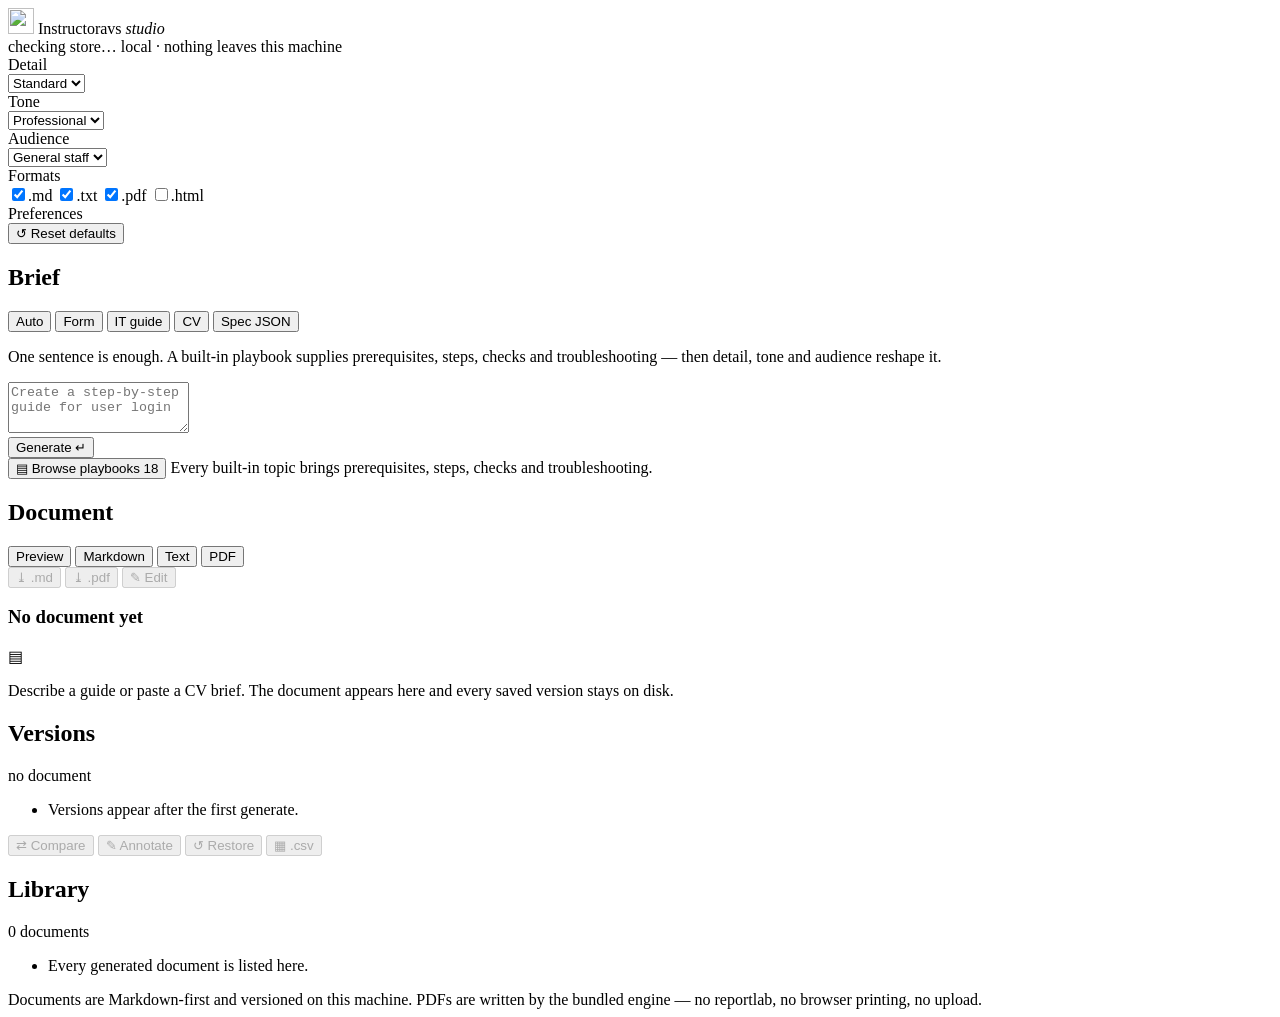
==== app/static/index.html @ cc3e74e6 "Initial commit: Instructoravs IT guide and CV studio. 🤖 Generated with Codebuff Co-Authored-By: Code" ====
<!doctype html>
<html lang="en">
<head>
<meta charset="utf-8">
<meta name="viewport" content="width=device-width, initial-scale=1">
<title>Instructoravs</title>
<link rel="icon" type="image/svg+xml" href="/static/logo.svg?v=1">
<link rel="stylesheet" href="/static/soul-tokens.css?v=1">
<link rel="stylesheet" href="/static/styles.css?v=3">
</head>
<body>
<header class="top">
  <div class="brand">
    <span class="logo"><img src="/static/logo.svg?v=1" alt="" width="26" height="26"></span>
    Instructoravs <em>studio</em>
  </div>
  <div class="top-right">
    <span id="storeBadge" class="badge">checking store…</span>
    <span id="engineBadge" class="badge good">local · nothing leaves this machine</span>
  </div>
</header>

<main class="grid">

  <!-- ── output settings ───────────────────────────────────────────────── -->
  <section class="card wide toolbar">
    <div class="field">
      <label for="detailSelect">Detail</label>
      <div class="control">
        <select id="detailSelect">
          <option value="brief">Brief</option>
          <option value="standard" selected>Standard</option>
          <option value="detailed">Detailed</option>
        </select>
      </div>
    </div>
    <div class="field">
      <label for="toneSelect">Tone</label>
      <div class="control">
        <select id="toneSelect">
          <option value="professional" selected>Professional</option>
          <option value="friendly">Friendly</option>
          <option value="concise">Concise</option>
          <option value="formal">Formal</option>
        </select>
      </div>
    </div>
    <div class="field">
      <label for="audienceSelect">Audience</label>
      <div class="control">
        <select id="audienceSelect">
          <option value="general" selected>General staff</option>
          <option value="beginner">Beginner</option>
          <option value="expert">Expert</option>
        </select>
      </div>
    </div>
    <div class="field grow">
      <label>Formats</label>
      <div class="control formats" id="formatPills">
        <label class="pill"><input type="checkbox" value="md" checked><span>.md</span></label>
        <label class="pill"><input type="checkbox" value="txt" checked><span>.txt</span></label>
        <label class="pill"><input type="checkbox" value="pdf" checked><span>.pdf</span></label>
        <label class="pill"><input type="checkbox" value="html"><span>.html</span></label>
      </div>
    </div>
    <div class="field">
      <label>Preferences <span class="pref-state" id="prefState" hidden>custom</span></label>
      <div class="control">
        <button type="button" class="ghost-btn" id="resetPrefs"
          title="Restore the default detail, tone, audience, formats and picker topic area">↺
          Reset defaults</button>
      </div>
    </div>
    <div id="prefLive" class="sr-only" role="status" aria-live="polite" aria-atomic="true"></div>
  </section>

  <!-- ── brief ─────────────────────────────────────────────────────────── -->
  <section class="card wide">
    <div class="card-head">
      <h2>Brief</h2>
      <div class="tabs" id="kindTabs" role="tablist" aria-label="Document type">
        <button type="button" data-kind="auto" class="active" role="tab" aria-selected="true">Auto</button>
        <button type="button" data-kind="form" role="tab" aria-selected="false">Form</button>
        <button type="button" data-kind="guide" role="tab" aria-selected="false">IT guide</button>
        <button type="button" data-kind="cv" role="tab" aria-selected="false">CV</button>
        <button type="button" data-kind="spec" role="tab" aria-selected="false">Spec JSON</button>
      </div>
    </div>

    <p class="note" id="briefNote">
      One sentence is enough. A built-in playbook supplies prerequisites, steps, checks and
      troubleshooting — then detail, tone and audience reshape it.
    </p>

    <div class="composer" id="composer">
      <textarea id="instruction" rows="3"
        placeholder="Create a step-by-step guide for user login"></textarea>
      <div class="composer-btns">
        <button id="generateBtn" class="send-btn">Generate ↵</button>
        <button id="specBtn" class="ghost-btn" hidden>Edit spec</button>
      </div>
    </div>

    <!-- ── guided form: builds the same spec the JSON tab edits ────────── -->
    <div class="form-panel" id="formPanel" hidden>
      <div class="form-toolbar">
        <div class="tabs small" id="formModeTabs" role="tablist" aria-label="Form type">
          <button type="button" data-form="guide" class="active" role="tab" aria-selected="true">Guide fields</button>
          <button type="button" data-form="cv" role="tab" aria-selected="false">CV fields</button>
        </div>
        <span class="meta" id="formModeMeta"></span>
        <div class="form-tools">
          <button type="button" class="ghost-btn" id="formExample">Load example</button>
          <button type="button" class="ghost-btn" id="formJson">View JSON</button>
        </div>
      </div>

      <div class="form-grid" id="guideForm">
        <label class="form-row wide">
          <span>Title</span>
          <input id="gTitle" placeholder="Issuing a loan laptop">
        </label>
        <label class="form-row wide">
          <span>Purpose</span>
          <textarea id="gPurpose" rows="2"
            placeholder="One or two sentences: what this guide makes possible."></textarea>
        </label>
        <label class="form-row"><span>Applies to</span><input id="gApplies" placeholder="Windows 10/11 workstations"></label>
        <label class="form-row"><span>Audience</span><input id="gAudience" placeholder="General staff"></label>
        <label class="form-row"><span>Time needed</span><input id="gTime" placeholder="10 minutes"></label>
        <label class="form-row"><span>Owner</span><input id="gOwner" placeholder="IT Service Desk"></label>
        <label class="form-row wide">
          <span>Prerequisites — one per line</span>
          <textarea id="gPrereqs" rows="3" placeholder="A managed device on the corporate network"></textarea>
        </label>

        <div class="form-block wide">
          <div class="form-block-head">
            <span>Steps</span>
            <button type="button" class="ghost-btn tiny" id="gAddStep">+ Add step</button>
          </div>
          <div class="repeat" id="gSteps"></div>
        </div>

        <div class="form-block wide">
          <div class="form-block-head">
            <span>Troubleshooting</span>
            <button type="button" class="ghost-btn tiny" id="gAddIssue">+ Add row</button>
          </div>
          <div class="repeat" id="gIssues"></div>
        </div>

        <label class="form-row wide">
          <span>Verification checklist — one per line</span>
          <textarea id="gVerify" rows="3" placeholder="The user can sign in without help"></textarea>
        </label>
        <label class="form-row wide">
          <span>Footer note</span>
          <input id="gFooter" placeholder="Review every 6 months, or after a platform change">
        </label>
      </div>

      <div class="form-grid" id="cvForm" hidden>
        <label class="form-row"><span>Full name</span><input id="cvName" placeholder="Alex Morgan"></label>
        <label class="form-row"><span>Headline</span><input id="cvHeadline" placeholder="Senior IT Support Engineer"></label>
        <label class="form-row"><span>Email</span><input id="cvEmail" placeholder="alex@example.com"></label>
        <label class="form-row"><span>Phone</span><input id="cvPhone" placeholder="+44 7700 900 123"></label>
        <label class="form-row"><span>Location</span><input id="cvLocation" placeholder="Manchester, UK"></label>
        <label class="form-row"><span>LinkedIn / website</span><input id="cvLinkedin" placeholder="linkedin.com/in/you"></label>
        <label class="form-row wide">
          <span>Professional summary</span>
          <textarea id="cvSummary" rows="3" placeholder="What you do, your years of experience and the result you are known for."></textarea>
        </label>
        <label class="form-row wide">
          <span>Skills — one group per line, <code>Group: skill, skill</code></span>
          <textarea id="cvSkills" rows="3" placeholder="Platforms: Windows 11, macOS, Microsoft 365"></textarea>
        </label>
        <label class="form-row wide">
          <span>Certifications — one per line</span>
          <textarea id="cvCerts" rows="2" placeholder="Microsoft Certified: Endpoint Administrator (2023)"></textarea>
        </label>

        <div class="form-block wide">
          <div class="form-block-head">
            <span>Experience</span>
            <button type="button" class="ghost-btn tiny" id="cvAddRole">+ Add role</button>
          </div>
          <div class="repeat" id="cvRoles"></div>
        </div>

        <div class="form-block wide">
          <div class="form-block-head">
            <span>Education</span>
            <button type="button" class="ghost-btn tiny" id="cvAddEducation">+ Add education</button>
          </div>
          <div class="repeat" id="cvEducation"></div>
        </div>

        <details class="form-more wide">
          <summary>Projects, languages and availability</summary>
          <div class="form-block">
            <div class="form-block-head">
              <span>Projects</span>
              <button type="button" class="ghost-btn tiny" id="cvAddProject">+ Add project</button>
            </div>
            <div class="repeat" id="cvProjects"></div>
          </div>
          <div class="form-grid inner">
            <label class="form-row wide">
              <span>Languages — one per line</span>
              <textarea id="cvLanguages" rows="2" placeholder="English (native)"></textarea>
            </label>
            <label class="form-row"><span>Availability</span><input id="cvAvailability" placeholder="One month's notice"></label>
            <label class="form-row"><span>References</span><input id="cvReferences" placeholder="Available on request"></label>
          </div>
        </details>
      </div>

      <div class="form-actions">
        <span class="meta" id="formSummary"></span>
        <button type="button" class="send-btn" id="formGenerate">Generate from form</button>
      </div>
      <p class="note form-note">
        The form builds the same spec the JSON editor uses — nothing hidden. “View JSON” shows it.
      </p>
    </div>

    <div class="chips-bar" id="playbookBar">
      <button type="button" class="ghost-btn" id="playbookBtn"
        title="Browse every built-in topic (Ctrl+K)" aria-keyshortcuts="Control+K Meta+K">▤ Browse playbooks
        <span class="count" id="playbookTotal">18</span></button>
      <span class="meta">Every built-in topic brings prerequisites, steps, checks and
        troubleshooting.</span>
    </div>

    <div class="chips" id="chips" aria-label="Playbook topic areas"></div>
    <div class="hint" id="hint"></div>
  </section>

  <!-- ── the document ──────────────────────────────────────────────────── -->
  <section class="card wide doc-card">
    <div class="card-head">
      <h2>Document</h2>
      <div class="tabs" id="viewTabs" role="tablist" aria-label="Document view">
        <button type="button" data-view="preview" class="active" role="tab" aria-selected="true">Preview</button>
        <button type="button" data-view="markdown" role="tab" aria-selected="false">Markdown</button>
        <button type="button" data-view="text" role="tab" aria-selected="false">Text</button>
        <button type="button" data-view="pdf" role="tab" aria-selected="false">PDF</button>
      </div>
      <div class="doc-actions">
        <span class="chip" id="versionChip" hidden>v1</span>
        <button class="ghost-btn" id="mdBtn" disabled>⤓ .md</button>
        <button class="ghost-btn" id="pdfBtn" disabled>⤓ .pdf</button>
        <button class="ghost-btn" id="editBtn" disabled>✎ Edit</button>
      </div>
    </div>

    <div class="doc-head">
      <h3 id="docTitle">No document yet</h3>
      <div class="doc-stats" id="docStats"></div>
    </div>

    <div class="pane-wrap">
      <div class="empty-doc" id="emptyDoc">
        <div class="empty-mark">▤</div>
        <p>Describe a guide or paste a CV brief. The document appears here and every saved
          version stays on disk.</p>
      </div>
      <div id="previewPane" class="doc-pane" hidden></div>
      <pre id="mdPane" class="code-pane" hidden></pre>
      <pre id="txtPane" class="code-pane" hidden></pre>
      <div id="pdfPaneWrap" class="pdf-pane" hidden>
        <iframe id="pdfPane" title="PDF preview"></iframe>
      </div>
    </div>

    <div class="edit-wrap" id="editWrap" hidden>
      <div class="edit-head">
        <span class="sum-title">Edit Markdown</span>
        <span class="meta">Saving adds a version; earlier versions stay intact.</span>
      </div>
      <textarea id="editArea" rows="14" spellcheck="false"></textarea>
      <div class="edit-actions">
        <input id="editMessage" placeholder="Version note — what changed?">
        <button class="ghost-btn" id="editCancel">Cancel</button>
        <button class="send-btn" id="editSave">Save as new version</button>
      </div>
    </div>
  </section>

  <!-- ── versions ──────────────────────────────────────────────────────── -->
  <section class="card versions">
    <div class="card-head">
      <h2>Versions</h2>
      <span class="meta" id="versionMeta">no document</span>
    </div>
    <ul class="history" id="versionList">
      <li class="empty">Versions appear after the first generate.</li>
    </ul>
    <div class="actions">
      <button class="ghost-btn" id="diffBtn" disabled>⇄ Compare</button>
      <button class="ghost-btn" id="annotateBtn" disabled>✎ Annotate</button>
      <button class="ghost-btn" id="restoreBtn" disabled>↺ Restore</button>
      <button class="ghost-btn" id="csvBtn" disabled title="Steps as a spreadsheet">▦ .csv</button>
    </div>
  </section>

  <!-- ── library ───────────────────────────────────────────────────────── -->
  <section class="card library">
    <div class="card-head">
      <h2>Library</h2>
      <span class="meta" id="libMeta">0 documents</span>
    </div>
    <ul class="history" id="docList">
      <li class="empty">Every generated document is listed here.</li>
    </ul>
  </section>

</main>

<footer>
  Documents are Markdown-first and versioned on this machine. PDFs are written by the
  bundled engine — no reportlab, no browser printing, no upload.
</footer>

<!-- ── annotate a version ────────────────────────────────────────────────── -->
<dialog id="annotateDialog" class="snap-dialog" aria-labelledby="annotateTitle">
  <div class="snap-head">
    <h2 id="annotateTitle">Annotate version</h2>
    <button class="icon-btn" data-close aria-label="Close">✕</button>
  </div>
  <div class="snap-sub" id="annotateSub"></div>
  <div class="dialog-body">
    <textarea id="annotateText" rows="4"
      placeholder="Correction, review note, or where the content came from…"></textarea>
    <div class="dialog-actions">
      <button class="send-btn" id="annotateSave">Save note</button>
    </div>
  </div>
</dialog>

<!-- ── compare versions ──────────────────────────────────────────────────── -->
<dialog id="diffDialog" class="snap-dialog" aria-labelledby="diffTitle">
  <div class="snap-head">
    <h2 id="diffTitle">Compare versions</h2>
    <button class="icon-btn" data-close aria-label="Close">✕</button>
  </div>
  <div class="snap-sub">Line changes in the stored Markdown.</div>
  <div class="dialog-body">
    <div class="diff-controls">
      <label>from <select id="diffA"></select></label>
      <label>to <select id="diffB"></select></label>
      <button class="ghost-btn" id="diffRun">Compare</button>
    </div>
    <pre id="diffBody" class="snap-body">Choose two versions.</pre>
  </div>
</dialog>

<!-- ── spec JSON ─────────────────────────────────────────────────────────── -->
<dialog id="specDialog" class="snap-dialog" aria-labelledby="specTitle">
  <div class="snap-head">
    <h2 id="specTitle">Document spec</h2>
    <button class="icon-btn" data-close aria-label="Close">✕</button>
  </div>
  <div class="snap-sub">
    Full control over sections, tables and CV fields. Valid JSON; “kind” is guide or cv.
  </div>
  <div class="dialog-body">
    <textarea id="specText" rows="16" spellcheck="false"></textarea>
    <div class="dialog-actions">
      <button class="ghost-btn" id="specExample">Load example</button>
      <button class="ghost-btn" id="specClear">Clear</button>
      <button class="send-btn" id="specSave">Use this spec</button>
    </div>
  </div>
</dialog>

<!-- ── browse the built-in playbooks ─────────────────────────────────────── -->
<dialog id="playbookDialog" class="snap-dialog playbook-dialog" aria-labelledby="playbookTitle">
  <div class="snap-head">
    <h2 id="playbookTitle">Built-in playbooks</h2>
    <button class="icon-btn" data-close aria-label="Close">✕</button>
  </div>
  <div class="snap-sub">
    Pick a topic to fill the brief. Every playbook brings prerequisites, ordered steps,
    verification checks and troubleshooting.
  </div>
  <div class="dialog-body">
    <div class="playbook-controls">
      <input id="playbookSearch" type="search" autocomplete="off"
        placeholder="Filter by topic, device or task">
      <select id="playbookCategory" aria-label="Topic area">
        <option value="all">All topic areas</option>
      </select>
    </div>
    <div class="playbook-list" id="playbookList"></div>
    <p class="note playbook-empty" id="playbookEmpty" hidden>No playbook matches that filter.</p>
    <p class="note playbook-hint">↑ ↓ move · Home/End jump · Enter selects · Esc closes</p>
  </div>
</dialog>

<div id="toast" class="toast" hidden></div>

<script src="/static/app.js?v=8"></script>
</body>
</html>
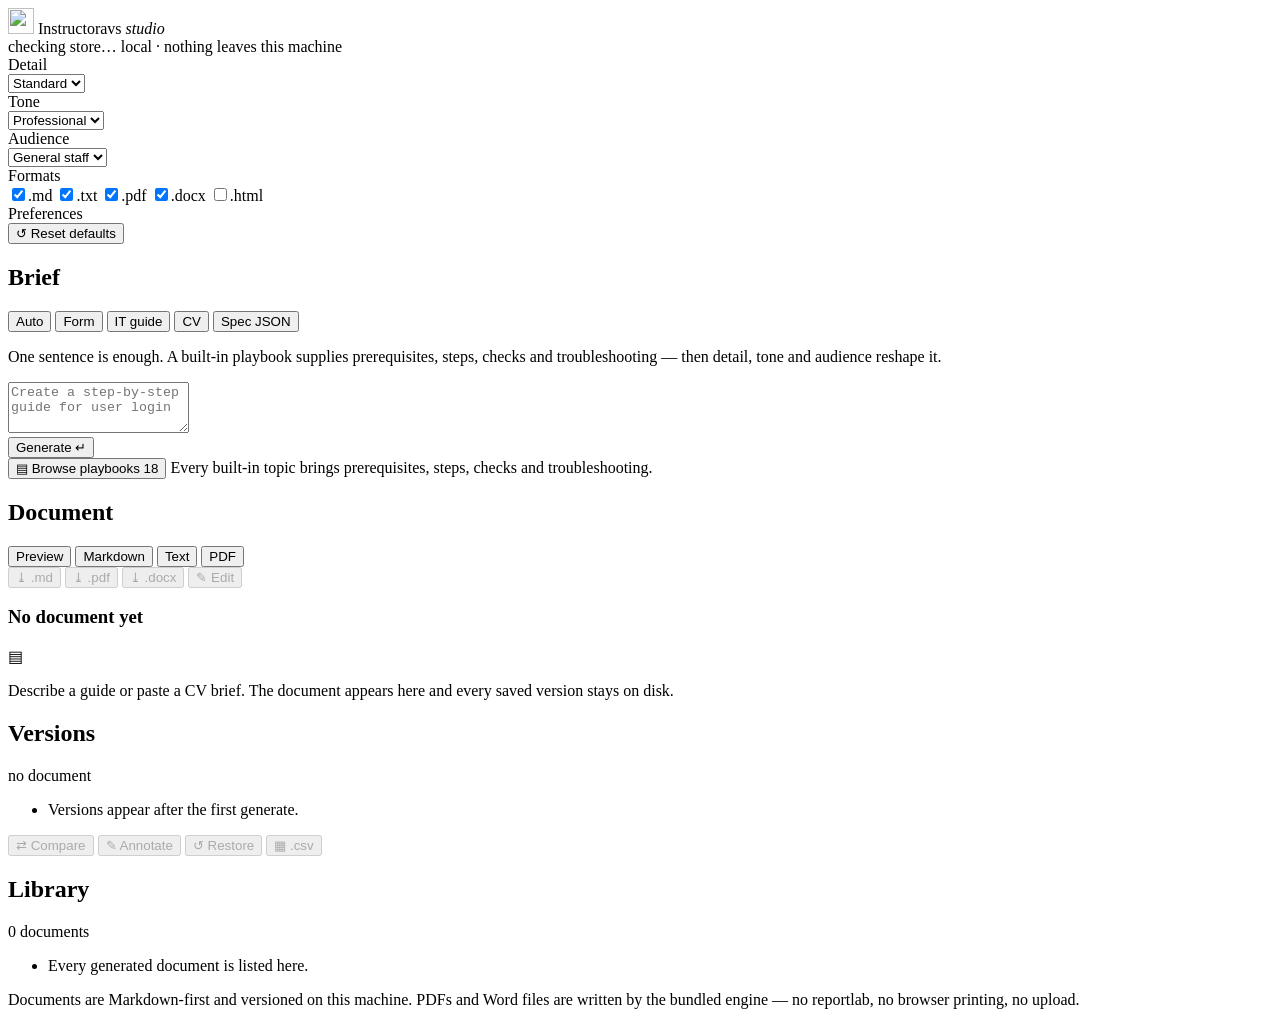
==== commit e76f10d7: "Add Word (.docx) export for guides and CVs. The new renderer writes Office Open XML directly, so the" ====
--- a/app/static/index.html
+++ b/app/static/index.html
@@ -61,6 +61,7 @@
         <label class="pill"><input type="checkbox" value="md" checked><span>.md</span></label>
         <label class="pill"><input type="checkbox" value="txt" checked><span>.txt</span></label>
         <label class="pill"><input type="checkbox" value="pdf" checked><span>.pdf</span></label>
+        <label class="pill"><input type="checkbox" value="docx" checked><span>.docx</span></label>
         <label class="pill"><input type="checkbox" value="html"><span>.html</span></label>
       </div>
     </div>
@@ -252,6 +253,7 @@
         <span class="chip" id="versionChip" hidden>v1</span>
         <button class="ghost-btn" id="mdBtn" disabled>⤓ .md</button>
         <button class="ghost-btn" id="pdfBtn" disabled>⤓ .pdf</button>
+        <button class="ghost-btn" id="docxBtn" disabled>⤓ .docx</button>
         <button class="ghost-btn" id="editBtn" disabled>✎ Edit</button>
       </div>
     </div>
@@ -320,8 +322,8 @@
 </main>
 
 <footer>
-  Documents are Markdown-first and versioned on this machine. PDFs are written by the
-  bundled engine — no reportlab, no browser printing, no upload.
+  Documents are Markdown-first and versioned on this machine. PDFs and Word files are
+  written by the bundled engine — no reportlab, no browser printing, no upload.
 </footer>
 
 <!-- ── annotate a version ────────────────────────────────────────────────── -->
@@ -394,6 +396,7 @@
         <option value="all">All topic areas</option>
       </select>
     </div>
+    <div id="pickerLive" class="sr-only" role="status" aria-live="polite" aria-atomic="true"></div>
     <div class="playbook-list" id="playbookList"></div>
     <p class="note playbook-empty" id="playbookEmpty" hidden>No playbook matches that filter.</p>
     <p class="note playbook-hint">↑ ↓ move · Home/End jump · Enter selects · Esc closes</p>
@@ -402,6 +405,6 @@
 
 <div id="toast" class="toast" hidden></div>
 
-<script src="/static/app.js?v=8"></script>
+<script src="/static/app.js?v=11"></script>
 </body>
 </html>
